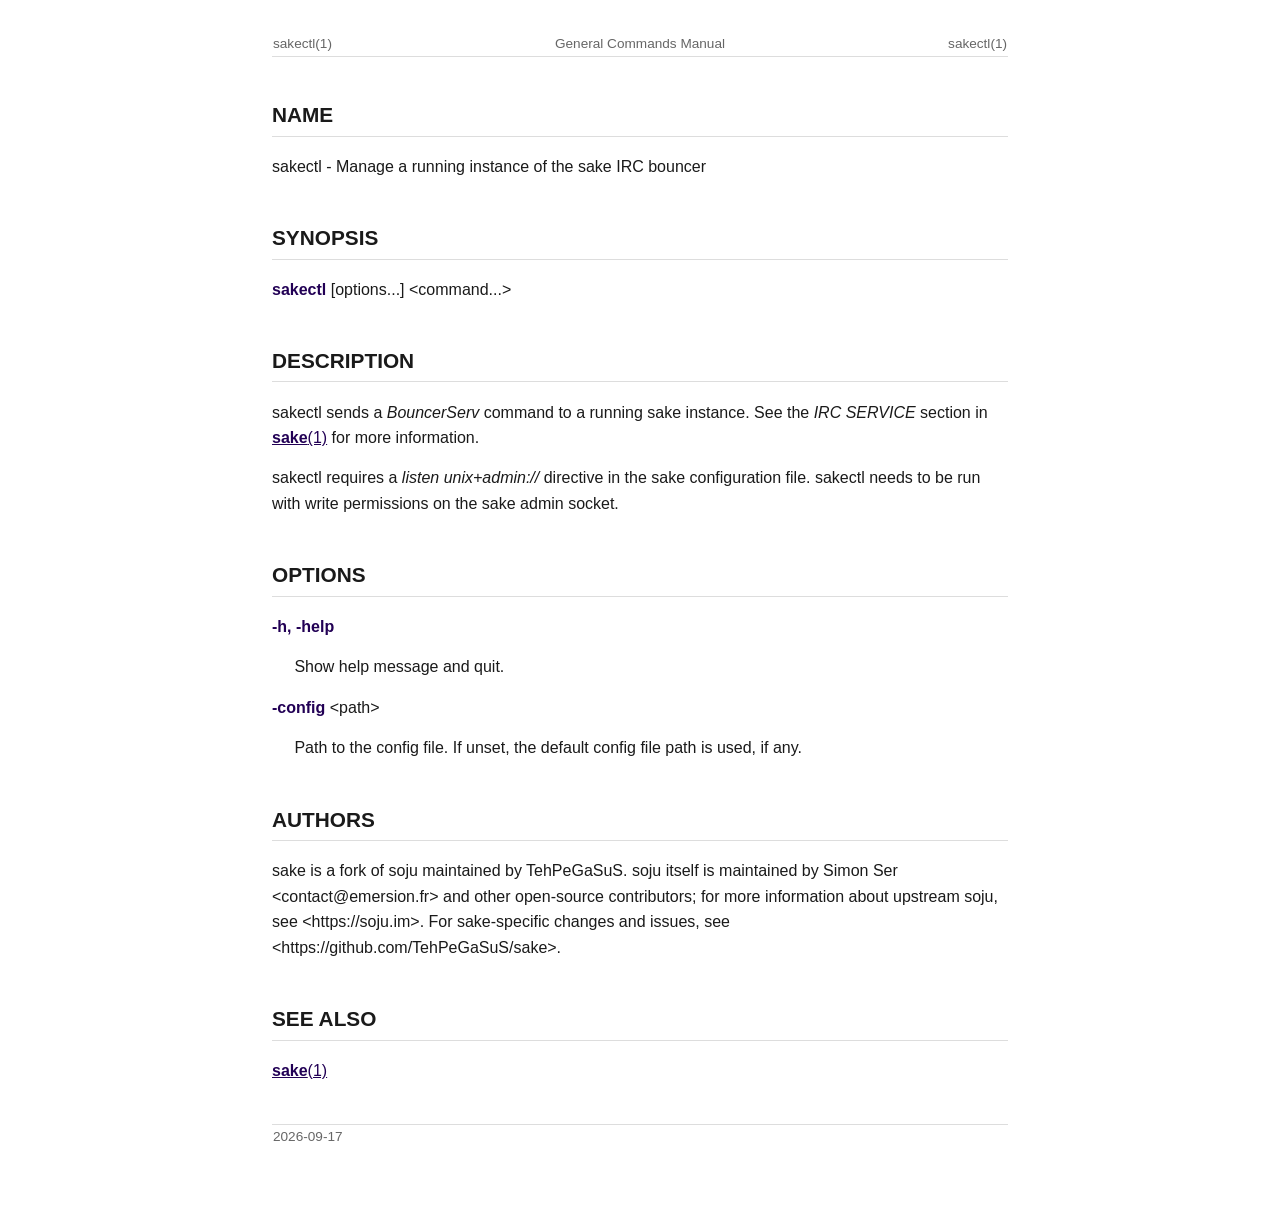
==== docs/sakectl.1.html @ 5a52ce4f "Add GitHub Pages man page HTML, mirroring soju.im/doc/soju.1.html Generate docs/sake.1.html and docs" ====
<!DOCTYPE html>
<html>
<!-- This is an automatically generated file.  Do not edit.
   Generated by scdoc 1.11.4
   Complete documentation for this program is not available as a GNU info page
 -->
<head>
  <meta charset="utf-8"/>
  <meta name="viewport" content="width=device-width, initial-scale=1.0"/>
  <link rel="stylesheet" href="man-style.css" type="text/css" media="all"/>
  <title>sakectl(1)</title>
</head>
<body>
<table class="head">
  <tr>
    <td class="head-ltitle">sakectl(1)</td>
    <td class="head-vol">General Commands Manual</td>
    <td class="head-rtitle">sakectl(1)</td>
  </tr>
</table>
<div class="manual-text">
<section class="Sh">
<h1 class="Sh" id="NAME"><a class="permalink" href="#NAME">NAME</a></h1>
<p class="Pp">sakectl - Manage a running instance of the sake IRC bouncer</p>
</section>
<section class="Sh">
<h1 class="Sh" id="SYNOPSIS"><a class="permalink" href="#SYNOPSIS">SYNOPSIS</a></h1>
<p class="Pp"><b>sakectl</b> [options...] &lt;command...&gt;</p>
</section>
<section class="Sh">
<h1 class="Sh" id="DESCRIPTION"><a class="permalink" href="#DESCRIPTION">DESCRIPTION</a></h1>
<p class="Pp">sakectl sends a <i>BouncerServ</i> command to a running sake
    instance. See the <i>IRC SERVICE</i> section in <a href="sake.1.html"><b>sake</b>(1)</a> for more
    information.</p>
<p class="Pp">sakectl requires a <i>listen unix+admin://</i> directive in the
    sake configuration file. sakectl needs to be run with write permissions on
    the sake admin socket.</p>
</section>
<section class="Sh">
<h1 class="Sh" id="OPTIONS"><a class="permalink" href="#OPTIONS">OPTIONS</a></h1>
<p class="Pp"><b>-h, -help</b></p>
<div class="Bd-indent">Show help message and quit.</div>
<p class="Pp"><b>-config</b> &lt;path&gt;</p>
<div class="Bd-indent">Path to the config file. If unset, the default config
  file path is used, if any.</div>
</section>
<section class="Sh">
<h1 class="Sh" id="AUTHORS"><a class="permalink" href="#AUTHORS">AUTHORS</a></h1>
<p class="Pp">sake is a fork of soju maintained by TehPeGaSuS. soju itself is
    maintained by Simon Ser &lt;contact@emersion.fr&gt; and other open-source
    contributors; for more information about upstream soju, see
    &lt;https://soju.im&gt;. For sake-specific changes and issues, see
    &lt;https://github.com/TehPeGaSuS/sake&gt;.</p>
</section>
<section class="Sh">
<h1 class="Sh" id="SEE_ALSO"><a class="permalink" href="#SEE_ALSO">SEE
  ALSO</a></h1>
<p class="Pp"><a href="sake.1.html"><b>sake</b>(1)</a></p>
</section>
</div>
<table class="foot">
  <tr>
    <td class="foot-date">2026-09-17</td>
    <td class="foot-os"></td>
  </tr>
</table>
</body>
</html>
---- docs/man-style.css ----
/* Stylesheet for mandoc(1) -T html output, used for sake's GitHub Pages
   man page mirror. Targets the standard mdoc/man HTML class names. */

:root {
	--fg: #1a1a1a;
	--bg: #ffffff;
	--muted: #666666;
	--accent: #205;
	--border: #dddddd;
	--code-bg: #f5f5f5;
}

@media (prefers-color-scheme: dark) {
	:root {
		--fg: #e6e6e6;
		--bg: #14161a;
		--muted: #9aa0a6;
		--accent: #8ab4f8;
		--border: #333844;
		--code-bg: #1d2026;
	}
}

html {
	background: var(--bg);
}

body {
	max-width: 46em;
	margin: 2em auto;
	padding: 0 1.2em 3em;
	font: 16px/1.6 -apple-system, BlinkMacSystemFont, "Segoe UI", Roboto,
		Helvetica, Arial, sans-serif;
	color: var(--fg);
	background: var(--bg);
}

table.head, table.foot {
	width: 100%;
	border-collapse: collapse;
	font-size: 0.85em;
	color: var(--muted);
}

table.head {
	border-bottom: 1px solid var(--border);
	margin-bottom: 1.5em;
	padding-bottom: 0.6em;
}

table.foot {
	border-top: 1px solid var(--border);
	margin-top: 3em;
	padding-top: 0.6em;
}

.head-ltitle, .head-rtitle, .foot-date, .foot-os {
	white-space: nowrap;
}

.head-vol {
	text-align: center;
	width: 100%;
}

h1.Sh {
	font-size: 1.3em;
	margin-top: 2em;
	padding-bottom: 0.2em;
	border-bottom: 1px solid var(--border);
}

h1.Sh a.permalink {
	color: inherit;
	text-decoration: none;
}

h1.Sh a.permalink:hover {
	text-decoration: underline;
}

p.Pp {
	margin: 0.9em 0;
}

.Bd-indent {
	margin: 0.4em 0 1em 1.4em;
}

ul.Bl-bullet {
	margin: 0.4em 0;
	padding-left: 1.4em;
}

ul.Bl-bullet > li {
	margin: 0.3em 0;
}

b, .Pp > b:first-child {
	color: var(--accent);
}

i {
	font-style: italic;
}

pre {
	background: var(--code-bg);
	border: 1px solid var(--border);
	border-radius: 4px;
	padding: 0.8em 1em;
	overflow-x: auto;
	font-size: 0.9em;
}

a {
	color: var(--accent);
}

section.Sh {
	scroll-margin-top: 1em;
}
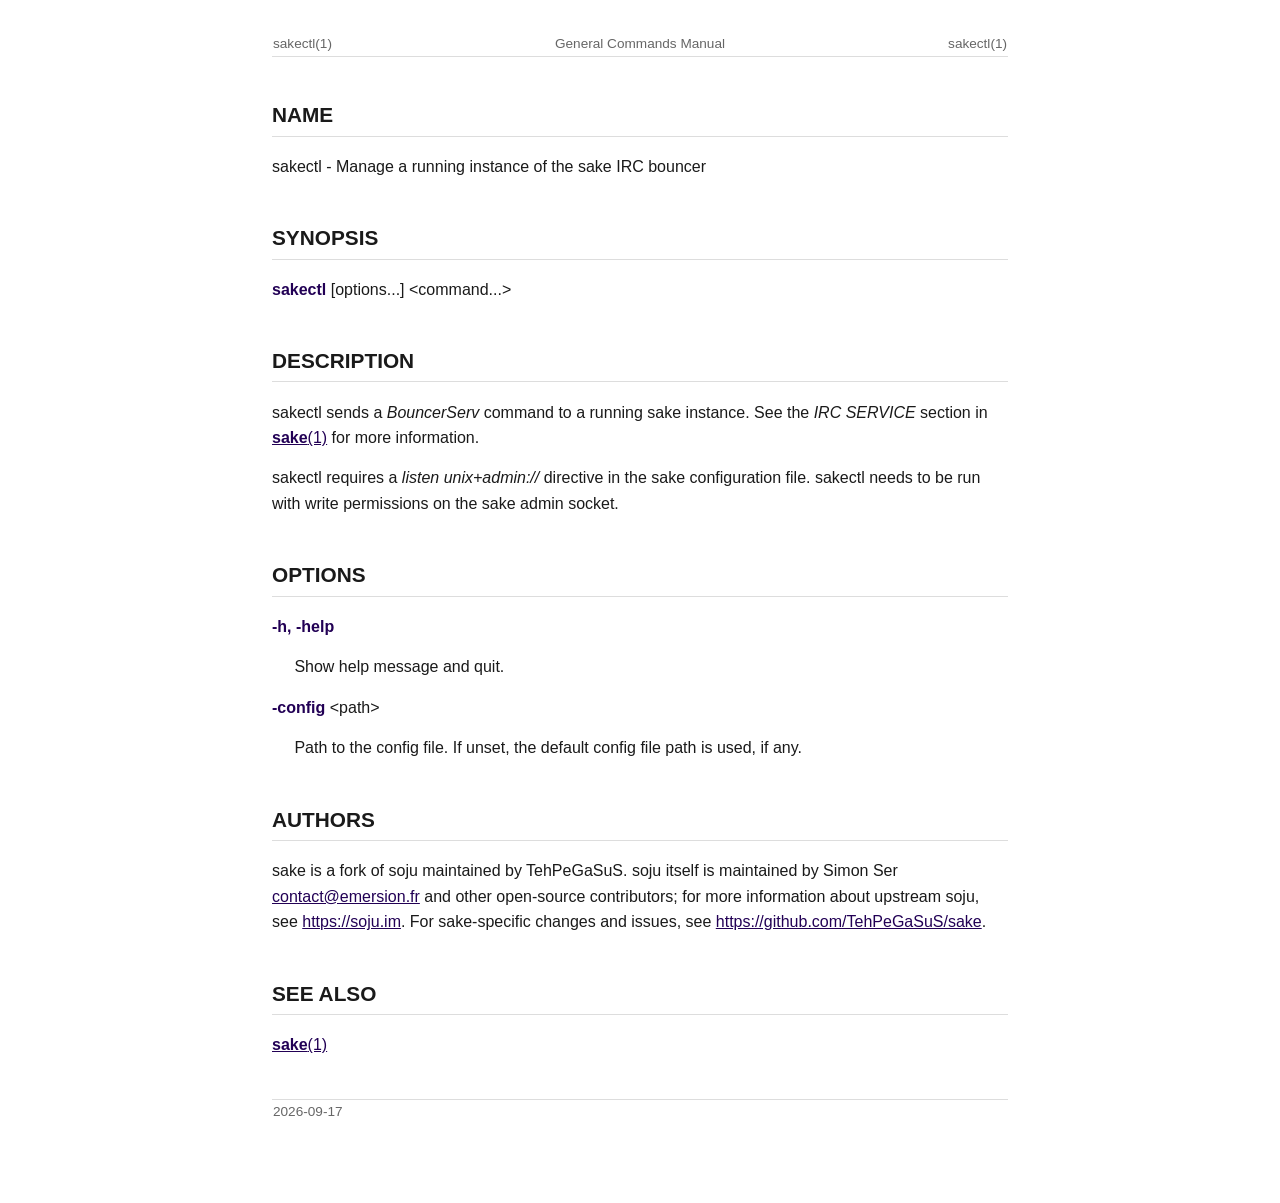
==== commit 50effa38: "html: turn bare URLs/emails into real hyperlinks scdoc's man-style macros have no hyperlink concept," ====
--- a/docs/sakectl.1.html
+++ b/docs/sakectl.1.html
@@ -47,10 +47,10 @@
 <section class="Sh">
 <h1 class="Sh" id="AUTHORS"><a class="permalink" href="#AUTHORS">AUTHORS</a></h1>
 <p class="Pp">sake is a fork of soju maintained by TehPeGaSuS. soju itself is
-    maintained by Simon Ser &lt;contact@emersion.fr&gt; and other open-source
+    maintained by Simon Ser <a href="mailto:contact@emersion.fr">contact@emersion.fr</a> and other open-source
     contributors; for more information about upstream soju, see
-    &lt;https://soju.im&gt;. For sake-specific changes and issues, see
-    &lt;https://github.com/TehPeGaSuS/sake&gt;.</p>
+    <a href="https://soju.im">https://soju.im</a>. For sake-specific changes and issues, see
+    <a href="https://github.com/TehPeGaSuS/sake">https://github.com/TehPeGaSuS/sake</a>.</p>
 </section>
 <section class="Sh">
 <h1 class="Sh" id="SEE_ALSO"><a class="permalink" href="#SEE_ALSO">SEE
